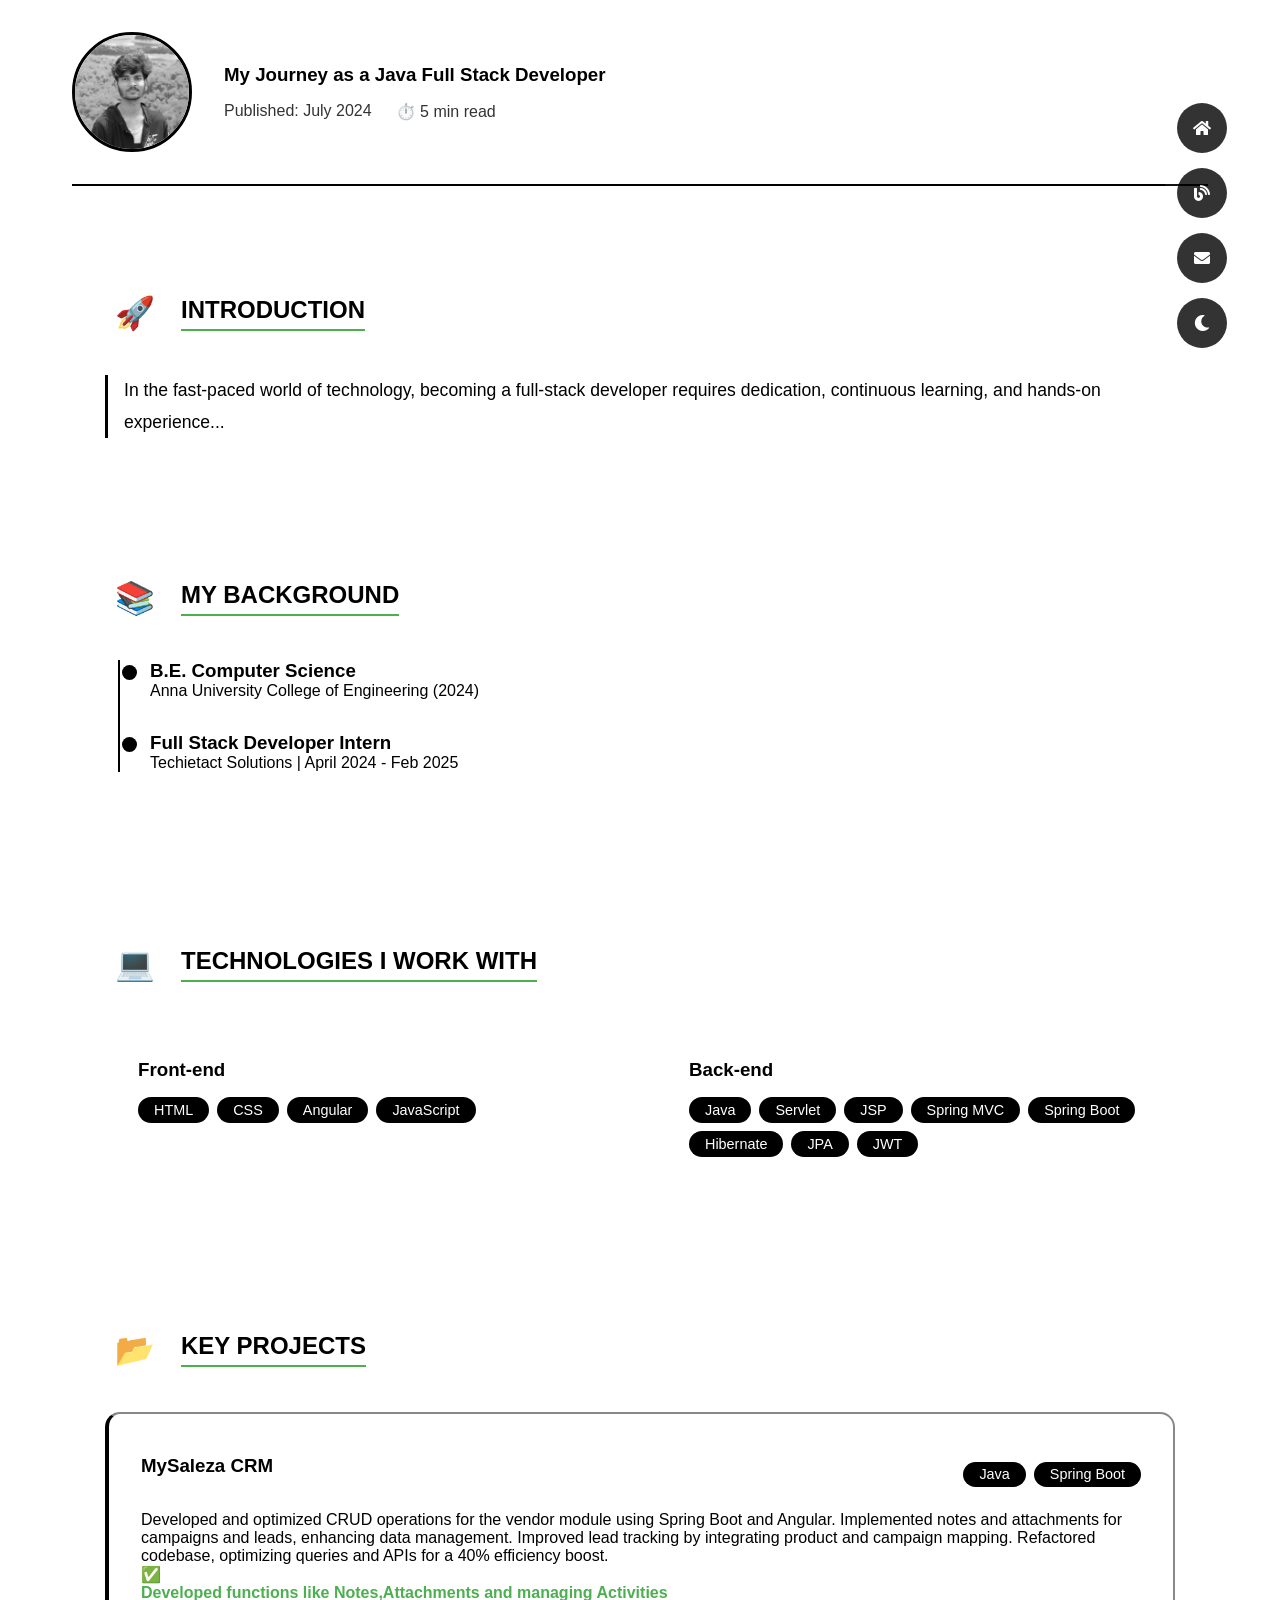
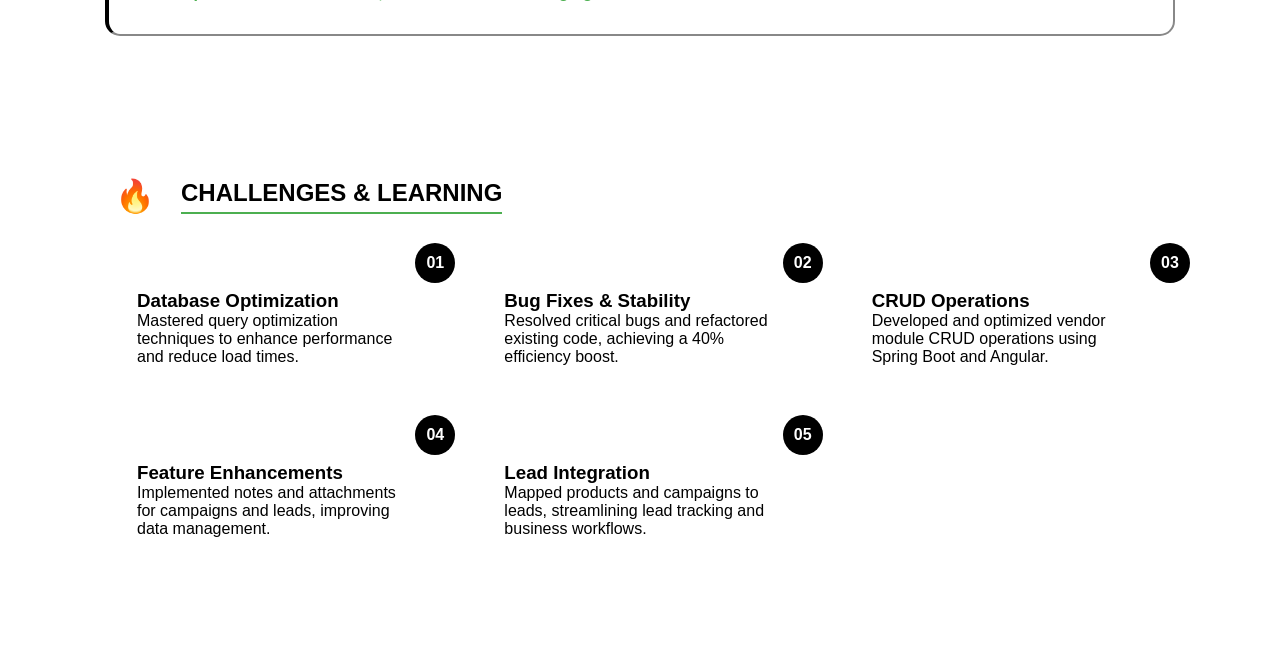
==== blog.html @ 285d7829 "first commit" ====
<!DOCTYPE html>
<html lang="en">
<head>
    <meta charset="UTF-8">
    <meta name="viewport" content="width=device-width, initial-scale=1.0">
    <title>Modern Portfolio</title>
    <link rel="stylesheet" href="styles.css">
    <link rel="stylesheet" href="https://cdnjs.cloudflare.com/ajax/libs/font-awesome/5.15.3/css/all.min.css">
</head>
<body>
    <!-- Add this inside your existing HTML file -->
<section class="blog-container">
    <article class="blog-post">
        <header class="blog-header">
            <div class="blog-author">
                <img src="/img/profile1.jpg" alt="Your Name" class="blog-profile">
                <div>
                    <h1>My Journey as a Java Full Stack Developer</h1>
                    <div class="blog-meta">
                        <span class="blog-date">Published: July 2024</span>
                        <span class="blog-readtime">⏱️ 5 min read</span>
                    </div>
                </div>
            </div>

            <div class="details">
                <!-- <button class="dropdown-toggle" onclick="toggleDropdown()">
                    <i class="fas fa-chevron-left"></i>
                </button> -->
                <div class="dropdown-content">
                   
                    <a href="/index.html" title="Home"><i class="fas fa-home"></i></a>
                    <a href="blog.html" title="Blog"><i class="fas fa-blog"></i></a>
                    <a href="#contact" title="Contact"><i class="fas fa-envelope"></i></a>
                    <a title="#" onclick="toggleTheme()"><i class="fas fa-moon"></i></a>
                </div>
            </div>
        </header>

        <div class="blog-content">
            <!-- Introduction Section -->
            <section class="blog-section fade-in">
                <div class="section-header">
                    <div class="section-icon">🚀</div>
                    <h2>Introduction</h2>
                </div>
                <p class="highlight-text">In the fast-paced world of technology, becoming a full-stack developer requires dedication, continuous learning, and hands-on experience...</p>
            </section>

            <!-- Timeline Section -->
            <section class="blog-section fade-in">
                <div class="section-header">
                    <div class="section-icon">📚</div>
                    <h2>My Background</h2>
                </div>
                <div class="timeline">
                    <div class="timeline-item">
                        <div class="timeline-dot"></div>
                        <div class="timeline-content">
                            <h3>B.E. Computer Science</h3>
                            <p>Anna University College of Engineering (2024)</p>
                        </div>
                    </div>
                    <div class="timeline-item">
                        <div class="timeline-dot"></div>
                        <div class="timeline-content">
                            <h3>Full Stack Developer Intern</h3>
                            <p>Techietact Solutions | April 2024 - Feb 2025</p>
                        </div>
                    </div>
                </div>
            </section>

            <!-- Tech Stack Section -->
            <section class="blog-section fade-in">
                <div class="section-header">
                    <div class="section-icon">💻</div>
                    <h2>Technologies I Work With</h2>
                </div>
                <div class="tech-grid">
                    <div class="tech-card">
                        <h3>Front-end</h3>
                        <div class="tech-tags">
                            <span>HTML</span><span>CSS</span><span>Angular</span><span>JavaScript</span>
                        </div>
                    </div>
                    <div class="tech-card">
                    <h3>Back-end</h3>
                    <div class="tech-tags">
                        <span>Java</span><span>Servlet</span><span>JSP</span><span>Spring MVC</span><span>Spring Boot</span><span>Hibernate</span><span>JPA</span><span>JWT</span>
                    </div>
                </div>
                    <!-- Add other tech cards -->
                </div>
            </section>

            <!-- Projects Section -->
            <section class="blog-section fade-in">
                <div class="section-header">
                    <div class="section-icon">📂</div>
                    <h2>Key Projects</h2>
                </div>
                <div class="project-cards">
                    <div class="project-card">
                        <div class="project-header">
                            <h3>MySaleza CRM</h3>
                            <div class="tech-tags">
                                <span>Java</span><span>Spring Boot</span>
                            </div>
                        </div>
                        <p class="project-desc">Developed and optimized CRUD operations for the vendor module using Spring Boot and Angular.
                            Implemented notes and attachments for campaigns and leads, enhancing data management.
                            Improved lead tracking by integrating product and campaign mapping.
                            Refactored codebase, optimizing queries and APIs for a 40% efficiency boost.</p>
                        <div class="project-highlights">
                            <div class="highlight">
                                <div class="highlight-icon">✅</div>
                                <p>Developed functions like Notes,Attachments and managing Activities </p>
                            </div>
                            <!-- Add more highlights -->
                        </div>
                    </div>
                    <!-- Add other project cards -->
                </div>
            </section>

            <!-- Challenges Section -->
            <section class="blog-section fade-in">
                <div class="section-header">
                    <div class="section-icon">🔥</div>
                    <h2>Challenges & Learning</h2>
                </div>
                <div class="challenge-grid">
                    <div class="challenge-card">
                        <div class="challenge-number">01</div>
                        <h3>Database Optimization</h3>
                        <p>Mastered query optimization techniques to enhance performance and reduce load times.</p>
                    </div>
            
                    <div class="challenge-card">
                        <div class="challenge-number">02</div>
                        <h3>Bug Fixes & Stability</h3>
                        <p>Resolved critical bugs and refactored existing code, achieving a 40% efficiency boost.</p>
                    </div>
            
                    <div class="challenge-card">
                        <div class="challenge-number">03</div>
                        <h3>CRUD Operations</h3>
                        <p>Developed and optimized vendor module CRUD operations using Spring Boot and Angular.</p>
                    </div>
            
                    <div class="challenge-card">
                        <div class="challenge-number">04</div>
                        <h3>Feature Enhancements</h3>
                        <p>Implemented notes and attachments for campaigns and leads, improving data management.</p>
                    </div>
            
                    <div class="challenge-card">
                        <div class="challenge-number">05</div>
                        <h3>Lead Integration</h3>
                        <p>Mapped products and campaigns to leads, streamlining lead tracking and business workflows.</p>
                    </div>
                </div>
            </section>
            
        </div>
    </article>
</section>

<style>
/* Blog Specific Styles */
.blog-container {
    max-width: 1200px;
    margin: 2rem auto;
    padding: 0 2rem;
}

.blog-header {
    border-bottom: 2px solid var(--secondary-color);
    padding-bottom: 2rem;
    margin-bottom: 3rem;
}

.blog-author {
    display: flex;
    align-items: center;
    gap: 2rem;
}

.blog-profile {
    width: 120px;
    height: 120px;
    border-radius: 50%;
    border: 3px solid var(--secondary-color);
}

.blog-meta {
    display: flex;
    gap: 1.5rem;
    margin-top: 1rem;
    opacity: 0.8;
}

.blog-section {
    margin: 4rem 0;
    padding: 2rem;
    background: rgba(255, 255, 255, 0.02);
    border-radius: 15px;
    border: 1px solid rgba(255, 255, 255, 0.1);
}

.section-header {
    display: flex;
    align-items: center;
    gap: 1rem;
    margin-bottom: 2rem;
}

.section-icon {
    font-size: 2rem;
    background: rgba(255, 255, 255, 0.1);
    padding: 1rem;
    border-radius: 50%;
    width: 60px;
    height: 60px;
    display: flex;
    align-items: center;
    justify-content: center;
}

.tech-grid {
    display: grid;
    grid-template-columns: repeat(auto-fit, minmax(250px, 1fr));
    gap: 2rem;
}

.tech-card {
    background: rgba(255, 255, 255, 0.05);
    padding: 2rem;
    border-radius: 10px;
    border: 1px solid rgba(255, 255, 255, 0.1);
}

.tech-tags {
    display: flex;
    flex-wrap: wrap;
    gap: 0.5rem;
    margin-top: 1rem;
}

.tech-tags span {
    background: var(--secondary-color);
    color: var(--primary-color);
    padding: 0.3rem 1rem;
    border-radius: 20px;
    font-size: 0.9rem;
}

.project-cards {
    display: grid;
    gap: 2rem;
}

.project-card {
    background: rgba(255, 255, 255, 0.03);
    padding: 2rem;
    border-radius: 15px;
    border-left: 4px solid var(--secondary-color);
}

.project-header {
    display: flex;
    justify-content: space-between;
    align-items: center;
    margin-bottom: 1.5rem;
}

.highlight-text {
    font-size: 1.1rem;
    line-height: 1.8;
    padding-left: 1rem;
    border-left: 3px solid var(--secondary-color);
}

.timeline {
    position: relative;
    padding-left: 30px;
    margin-left: 15px;
}

.timeline::before {
    content: '';
    position: absolute;
    left: -2px;
    top: 0;
    height: 100%;
    width: 2px;
    background: var(--secondary-color);
}

.timeline-item {
    position: relative;
    margin-bottom: 2rem;
}

.timeline-dot {
    width: 15px;
    height: 15px;
    background: var(--secondary-color);
    border-radius: 50%;
    position: absolute;
    left: -28px;
    top: 5px;
}

.challenge-grid {
    display: grid;
    grid-template-columns: repeat(auto-fit, minmax(300px, 1fr));
    gap: 2rem;
}

.challenge-card {
    position: relative;
    padding: 2rem;
    background: rgba(255, 255, 255, 0.03);
    border-radius: 15px;
}

.challenge-number {
    position: absolute;
    top: -15px;
    right: -15px;
    background: var(--secondary-color);
    color: var(--primary-color);
    width: 40px;
    height: 40px;
    border-radius: 50%;
    display: flex;
    align-items: center;
    justify-content: center;
    font-weight: bold;
}

.fade-in {
    opacity: 0;
    transform: translateY(20px);
    transition: all 0.6s ease;
}

.fade-in.active {
    opacity: 1;
    transform: translateY(0);
}
.blog-section{
        animation: appear linear;
        animation-timeline: view();
        animation-range: entry 0% cover 40% ;
    }
@keyframes appear{
    from{
        opacity: 0;
        /* scale: 0.5; */
        transform: translateX(-100px);
    }
    to{
        opacity: 1;
        /* scale: 1; */
        transform: translateY(0px);
    }
   
}
</style>

<script src="script.js"></script>
</body>
</html>
---- styles.css ----
:root {
    --primary-color: #000;
    --secondary-color: #fff;
    --accent: #888;
}

[data-theme="light"] {
    --primary-color: #fff;
    --secondary-color: #000;
}

* {
    margin: 0;
    padding: 0;
    box-sizing: border-box;
    transition: all 0.3s ease;
}

body {
    background-color: var(--primary-color);
    color: var(--secondary-color);
    font-family: 'Segoe UI', sans-serif;
}
.video-background {
    position: fixed;
    top: 0;
    left: 0;
    width: 100%;
    height: 100%;
    object-fit: cover;
    z-index: -1;
}

.container {
    max-width: 1200px;
    margin: 0 auto;
    padding: 2rem;
}

/* Header Section */
.header {
    text-align: center;
    padding: 13rem 0 2rem;
    position: relative;
}

.profile-img {
    width: 200px;
    height: 200px;
    border-radius: 60%;
    margin: 0 auto;
    background: url('/img/profile1.jpg') center/cover;
    border: 4px solid var(--secondary-color);
    position: absolute;
    left: 50%;
    transform: translateX(-50%);
    top: -1px;
}
html {
    scroll-behavior: smooth;
}
.details {
    position: fixed;
    top: 50%;
    right: 1rem;
    transform: translateY(-50%);
    z-index: 1000;
    opacity: 0.8;
    transition: opacity 0.3s ease;
}

.details:hover {
    opacity: 1;
}
/* Default styles */
.dropdown-toggle {
    background: var(--secondary-color);
    color: var(--primary-color);
    border: none;
    width: 50px;
    height: 50px;
    border-radius: 50%;
    cursor: pointer;
    box-shadow: 0 4px 15px rgba(0,0,0,0.2);
    transition: all 0.3s cubic-bezier(0.4, 0, 0.2, 1);
    display: flex;
    align-items: center;
    justify-content: center;
    position: fixed;
    bottom: 20px;
    right: 20px;
    z-index: 1000;
}

/* Dropdown menu (fixed) */
.dropdown-content {
    position: fixed;
    right: 20px;
    bottom: 80px;
    opacity: 1;
    visibility: visible;
    transform: translateY(0);
    transition: all 0.4s cubic-bezier(0.4, 0, 0.2, 1);
    background: rgba(255, 255, 255, 0.1);
    backdrop-filter: blur(10px);
    border-radius: 15px;
    padding: 10px;
    display: flex;
    flex-direction: column;
    gap: 15px;
    z-index: 999;
}

/* Style for dropdown links */
.dropdown-content a {
    width: 40px;
    height: 40px;
    border-radius: 50%;
    background: var(--secondary-color);
    color: var(--primary-color);
    display: flex;
    align-items: center;
    justify-content: center;
    text-decoration: none;
    transition: all 0.3s ease;
}

.dropdown-content a:hover {
    transform: translateX(-10px);
    background: var(--primary-color);
    color: var(--secondary-color);
}.dropdown-toggle i {
    transition: transform 0.3s ease-in-out;
}

/* Rotate arrow when active */
.dropdown-toggle.active i {
    transform: rotate(-180deg);
}

/* ===== RESPONSIVE DESIGN ===== */

/* For smaller screens (mobile) */
@media (max-width: 768px) {
    .dropdown-toggle {
        width: 40px;
        height: 40px;
        bottom: 15px;
        right: 15px;
    }

    .dropdown-content {
        right: 15px;
        bottom: 70px;
        padding: 8px;
        border-radius: 12px;
    }

    .dropdown-content a {
        width: 30px;
        height: 30px;
    }
}

/* For extra small screens */
@media (max-width: 480px) {
    .dropdown-toggle {
        width: 35px;
        height: 35px;
        bottom: 10px;
        right: 10px;
    }

    .dropdown-content {
        right: 10px;
        bottom: 60px;
        padding: 6px;
        border-radius: 10px;
    }

    .dropdown-content a {
        width: 25px;
        height: 25px;
    }
}

/* For larger screens (above 1200px, desktops) */
@media (min-width: 1200px) {
    .dropdown-toggle {
        width: 60px;
        height: 60px;
    }

    .dropdown-content {
        right: 25px;
        bottom: 90px;
        padding: 12px;
        border-radius: 18px;
    }

    .dropdown-content a {
        width: 50px;
        height: 50px;
    }
}

/* Sections */
.section {
color: var(--primary-color);
padding: 20px;
margin: 20px 0;
border-radius: 10px;
box-shadow: 0 4px 8px rgba(255, 255, 255, 0.1);
}

h2 {

color: var(--secondary-color);
font-size: 24px;
text-transform: uppercase;
border-bottom: 2px solid #4CAF50;
display: inline-block;
padding-bottom: 5px;
}

.content {
color: var(--secondary-color);
padding: 10px;
}

.highlight {
color: #4CAF50;
font-weight: bold;
}

ul {
list-style: none;
padding: 0;
}

ul li {
margin-bottom: 10px;
padding-left: 20px;
position: relative;
}

ul li::before {
content: "✔";
position: absolute;
left: 0;
color: #4CAF50;
font-weight: bold;
}

.skills-marquee {
    overflow: hidden;
    white-space: nowrap;
    position: relative;
    width: 100%;
    background: var(--secondary-color);
    padding: 1rem 0;
}

.skills-track {
    display: flex;
    gap: 1rem;
    animation: scroll 10s linear infinite;
    width: max-content;
}
/* Page fade effect */
.page-transition {
    opacity: 0;
    transform: translateY(10px);
    animation: fadeIn 0.5s ease-in-out forwards;
}

/* Fade-in animation */
@keyframes fadeIn {
    from {
        opacity: 0;
        transform: translateY(10px);
    }
    to {
        opacity: 1;
        transform: translateY(0);
    }
}

/* Fade-out effect when navigating */
.fade-out {
    animation: fadeOut 0.5s ease-in-out forwards;
}

@keyframes fadeOut {
    from {
        opacity: 1;
        transform: translateY(0);
    }
    to {
        opacity: 0;
        transform: translateY(10px);
    }
}


/* Individual Skill Items */
.skill {
    background: var(--primary-color);
    color: var(--secondary-color);
    padding: 1rem;
    border-radius: 10px;
    box-shadow: 0 5px 15px rgba(0, 0, 0, 0.1);
    text-align: center;
    font-weight: bold;
    display: flex;
    align-items: center;
    gap: 8px;
    font-size: 1rem;
}

/* Icon Styling */
.skill i {
    font-size: 24px;
}

/* Infinite Scrolling Animation */
@keyframes scroll {
    from {
        
        transform: translateX(0);
    }
    to {
        transform: translateX(-40%);
    }
}

.projects-grid {
    display: grid;
    grid-template-columns: repeat(auto-fit, minmax(300px, 1fr));
    gap: 2rem;
    margin-top: 2rem;
}

.project-card {
    background: var(--primary-color);
    color: var(--secondary-color);
    overflow: hidden;
    padding: 1.5rem;
    border-radius: 15px;
    box-shadow: 0 5px 15px rgba(255, 255, 255, 0.1);
    transition: transform 0.3s ease, box-shadow 0.3s ease;
    border: 2px solid var(--accent);
}

.project-image-container {
    width: 100%;
    height: auto;
    display: flex;
    justify-content: center;
    align-items: center;
    overflow: hidden;
}

.project-image-container img {
    width: 100%;
    height: auto;
    max-height: 300px;
    object-fit: contain; /* Ensures the entire image is visible */
    transition: transform 0.3s ease;
}

.project-image-container:hover img {
    transform: scale(1.05);
}

.project-card:hover {
    transform: translateY(-5px);
    box-shadow: 0 10px 25px rgba(255, 255, 255, 0.2);
}


/* Footer */
/* Your CSS */
footer {
    padding: 0.75rem 0;
    text-align: center;
    position: fixed;
    bottom: 0;
    left: 50%;
    transform: translateX(-50%) translateY(0);
    width: 100%;
    height: 8%;
    max-width: 350px;
    border-radius: 2rem;
    background: rgba(255, 255, 255, 0.05);
    backdrop-filter: blur(10px);
    border: 1px solid rgba(255, 255, 255, 0.1);
    z-index: 1000;
    transition: transform 0.3s ease;
    
    /* Center content */
    display: flex;
    align-items: center;
    justify-content: center;
}

footer.hidden {
    transform: translateX(-50%) translateY(100%);
}

.footer-trigger {
    position: fixed;
    bottom: 0;
    left: 0;
    width: 100%;
    height: 20px;
    z-index: 999;
}

footer::before {
    content: '';
    position: absolute;
    inset: 0;
    border-radius: 2rem;
    padding: 2px;
    background: linear-gradient(var(--secondary-color), transparent);
    -webkit-mask: 
        linear-gradient(#000 0 0) content-box, 
        linear-gradient(#000 0 0);
    mask: 
        linear-gradient(#000 0 0) content-box, 
        linear-gradient(#000 0 0);
    -webkit-mask-composite: xor;
    mask-composite: exclude;
    z-index: -1;
}
/* If you have icons inside the footer, this will help ensure they're centered */
footer .icons {
    display: flex;
    justify-content: center;
    align-items: center;
    gap: 1.5rem;  /* Space between icons */
}
.social-links {
    display: flex;
    justify-content: center;
    gap: 1.5rem;
    padding: 1rem;
}

.social-links a {
    color: var(--secondary-color);
    font-size: 1.5rem;
    padding: 1rem;
    border-radius: 50%;
    transition: all 0.3s cubic-bezier(0.4, 0, 0.2, 1);
    position: relative;
}

.social-links a:hover {
    transform: translateY(-3px);
    /* color: var(--primary-color); */
    background: rgba(255, 255, 255, 0.1);
}

.social-links a:active {
    transform: scale(1.2);
}

.social-links a::after {
    content: '';
    position: absolute;
    width: 100%;
    height: 100%;
    border: 2px solid var(--secondary-color);
    border-radius: 50%;
    top: 0;
    left: 0;
    opacity: 0;
    transition: all 0.3s ease;
}

.social-links a:active::after {
    opacity: 1;
    transform: scale(1.4);
}


.theme-toggle {
    position: fixed;
    top: 20px;
    right: 20px;
    cursor: pointer;
    background: none;
    border: none;
    color: var(--secondary-color);
    font-size: 1.5rem;
}

.contact {
    padding: 4rem 2rem;
    background: rgba(255, 255, 255, 0.05);
    border-radius: 20px;
    margin: 1rem auto;
    margin-bottom: 1rem auto;
    max-width: 800px;
    opacity: 0;
    transform: translateY(20px);
    animation: fadeInUp 0.6s forwards;
    animation-delay: 0.3s;
}

@keyframes fadeInUp {
    to {
        opacity: 1;
        transform: translateY(0);
    }
}

.contact h2 {
    font-size: 1.5rem;
    margin-bottom: 1.5rem;
    position: relative;
    display: inline-block;
}

.contact h2::after {
    content: '';
    position: absolute;
    bottom: -5px;
    left: 0;
    width: 50px;
    height: 3px;
    background: var(--secondary-color);
}

.contact .content {
    display: flex;
    flex-direction: column;
    align-items: center;
    gap: 2.5rem;
}

.contact p {
    font-size: 1.1rem;
    text-align: center;
    line-height: 1.6;
    max-width: 600px;
}

.contact-cta {
    position: relative;
    display: inline-flex;
    align-items: center;
    gap: 10px;
    padding: 1rem 2rem;
    background: transparent;
    border: 2px solid var(--secondary-color);
    border-radius: 50px;
    cursor: pointer;
    transition: all 0.3s ease;
    text-decoration: none;
    color: var(--secondary-color);
    margin-top: 1rem;
}

.contact-cta:hover {
    background: var(--secondary-color);
    color: var(--primary-color);
    transform: translateY(-3px);
    box-shadow: 0 5px 15px rgba(0,0,0,0.2);
}

.contact-cta::before {
    content: '👉';
    opacity: 0;
    transition: opacity 0.3s ease;
}

.contact-cta:hover::before {
    opacity: 1;
}

.email-bubble {
    display: none; /* Hidden until hover */
    position: absolute;
    background: var(--secondary-color);
    color: var(--primary-color);
    padding: 8px 15px;
    border-radius: 30px;
    font-size: 0.9rem;
    top: -40px;
    left: 50%;
    transform: translateX(-50%);
    white-space: nowrap;
}

.contact-cta:hover .email-bubble {
    display: block;
    animation: bubblePop 0.3s ease;
}

@keyframes bubblePop {
    0% { transform: translateX(-50%) scale(0); }
    80% { transform: translateX(-50%) scale(1.1); }
    100% { transform: translateX(-50%) scale(1); }
}
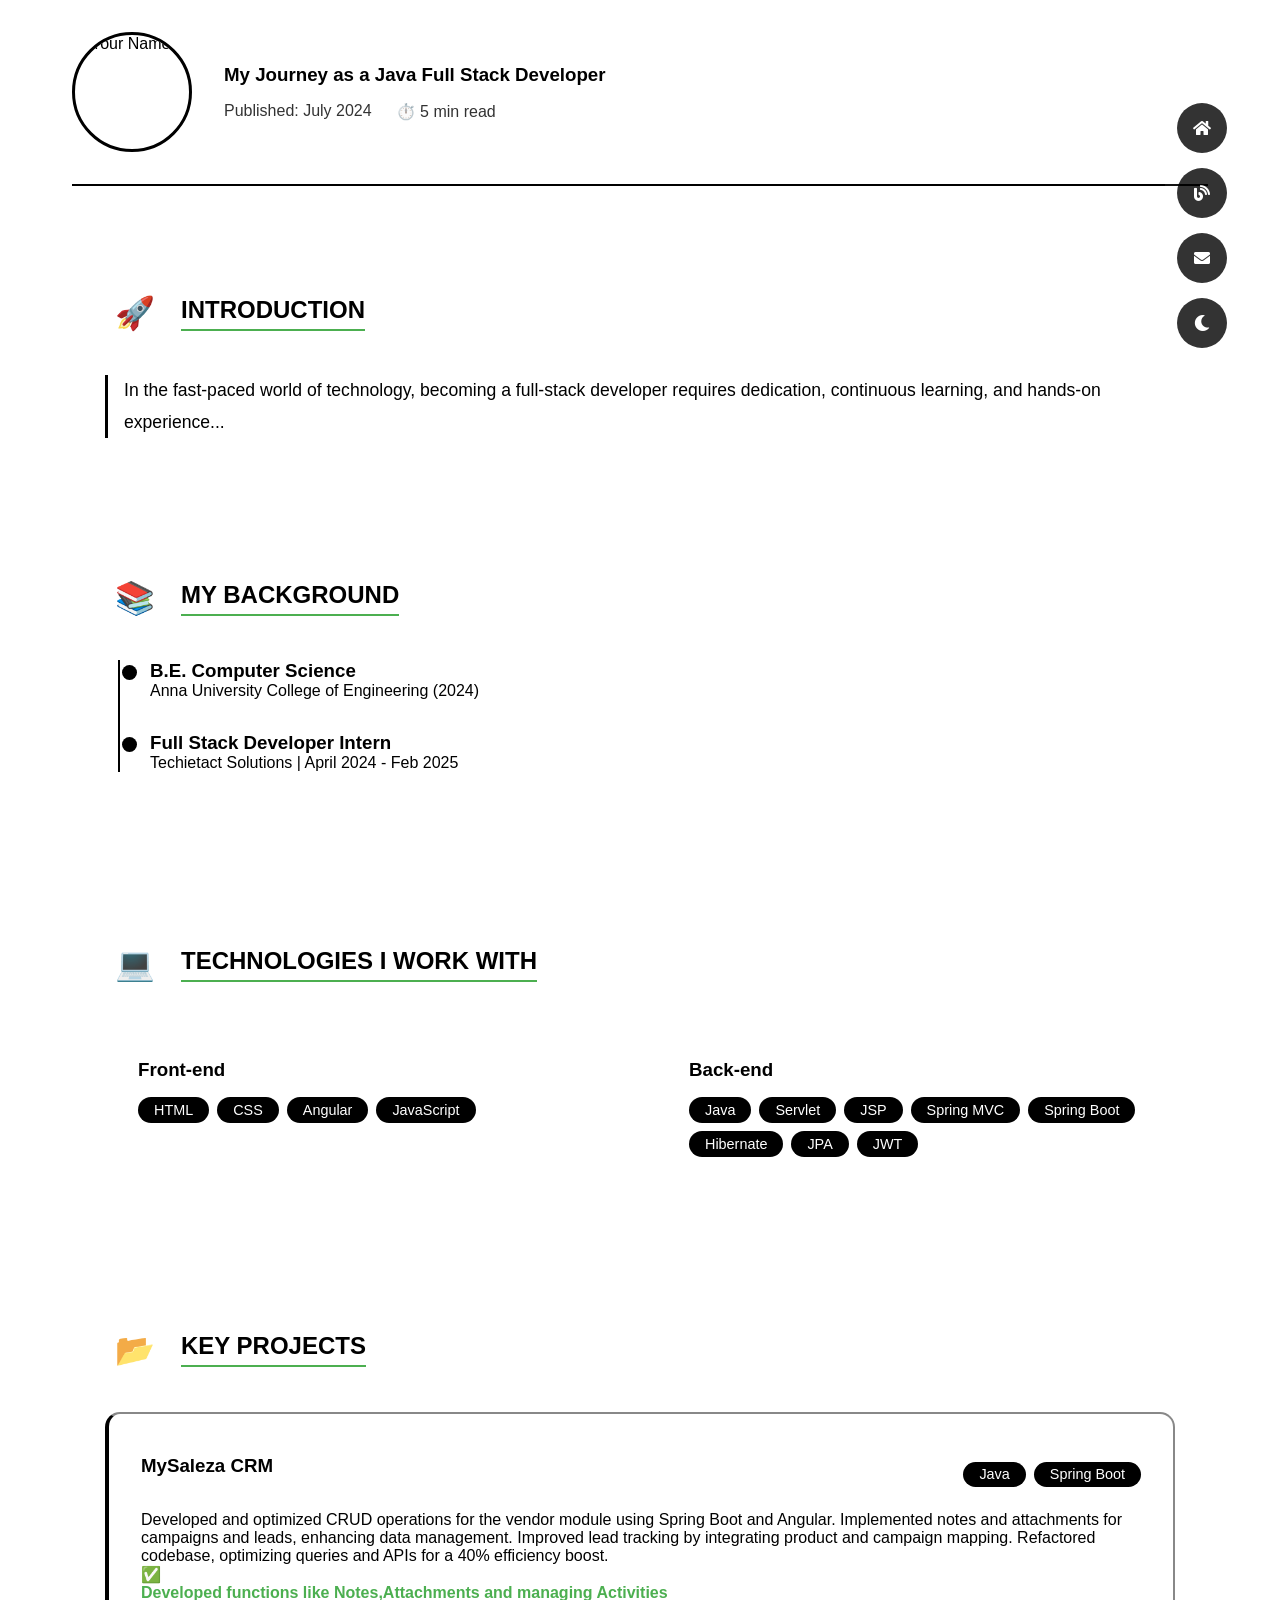
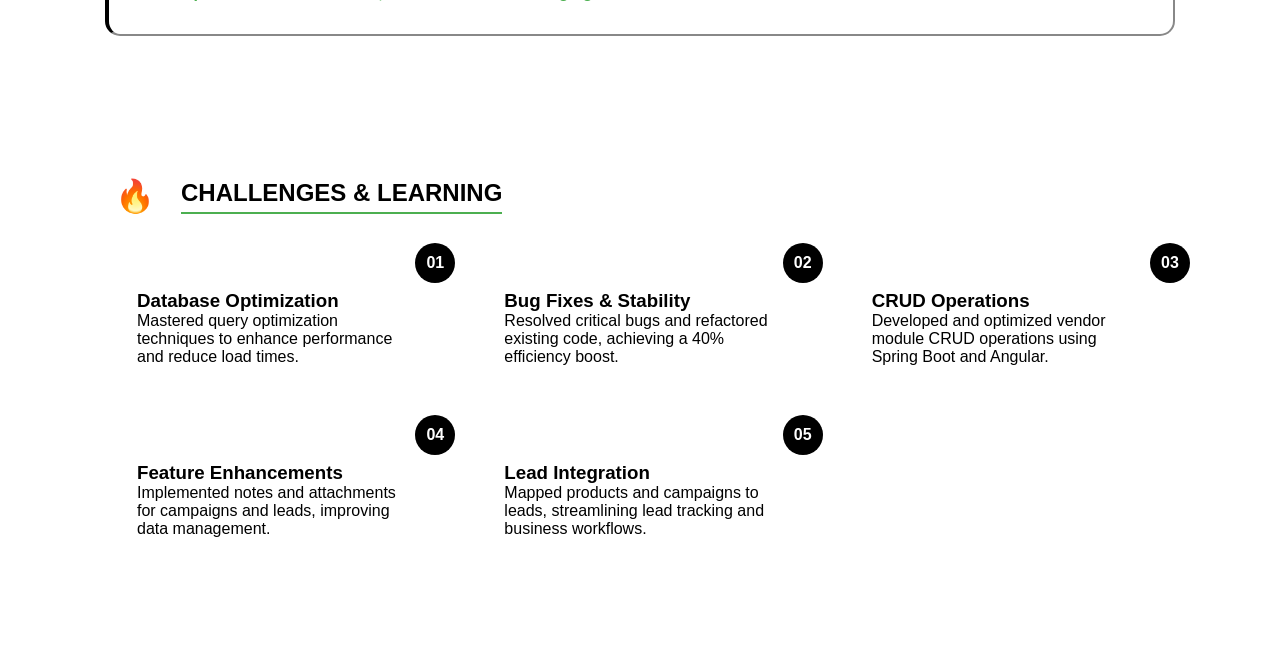
==== commit 63821b77: "commit" ====
--- a/blog.html
+++ b/blog.html
@@ -13,7 +13,7 @@
     <article class="blog-post">
         <header class="blog-header">
             <div class="blog-author">
-                <img src="/img/profile1.jpg" alt="Your Name" class="blog-profile">
+                <img src="/portfolio/profile1.jpg" alt="Your Name" class="blog-profile">
                 <div>
                     <h1>My Journey as a Java Full Stack Developer</h1>
                     <div class="blog-meta">
@@ -29,7 +29,7 @@
                 </button> -->
                 <div class="dropdown-content">
                    
-                    <a href="/index.html" title="Home"><i class="fas fa-home"></i></a>
+                    <a href="/portfolio/index.html" title="Home"><i class="fas fa-home"></i></a>
                     <a href="blog.html" title="Blog"><i class="fas fa-blog"></i></a>
                     <a href="#contact" title="Contact"><i class="fas fa-envelope"></i></a>
                     <a title="#" onclick="toggleTheme()"><i class="fas fa-moon"></i></a>
--- a/styles.css
+++ b/styles.css
@@ -49,7 +49,7 @@
     height: 200px;
     border-radius: 60%;
     margin: 0 auto;
-    background: url('/img/profile1.jpg') center/cover;
+    background: url('/portfolio/profile1.jpg') center/cover;
     border: 4px solid var(--secondary-color);
     position: absolute;
     left: 50%;
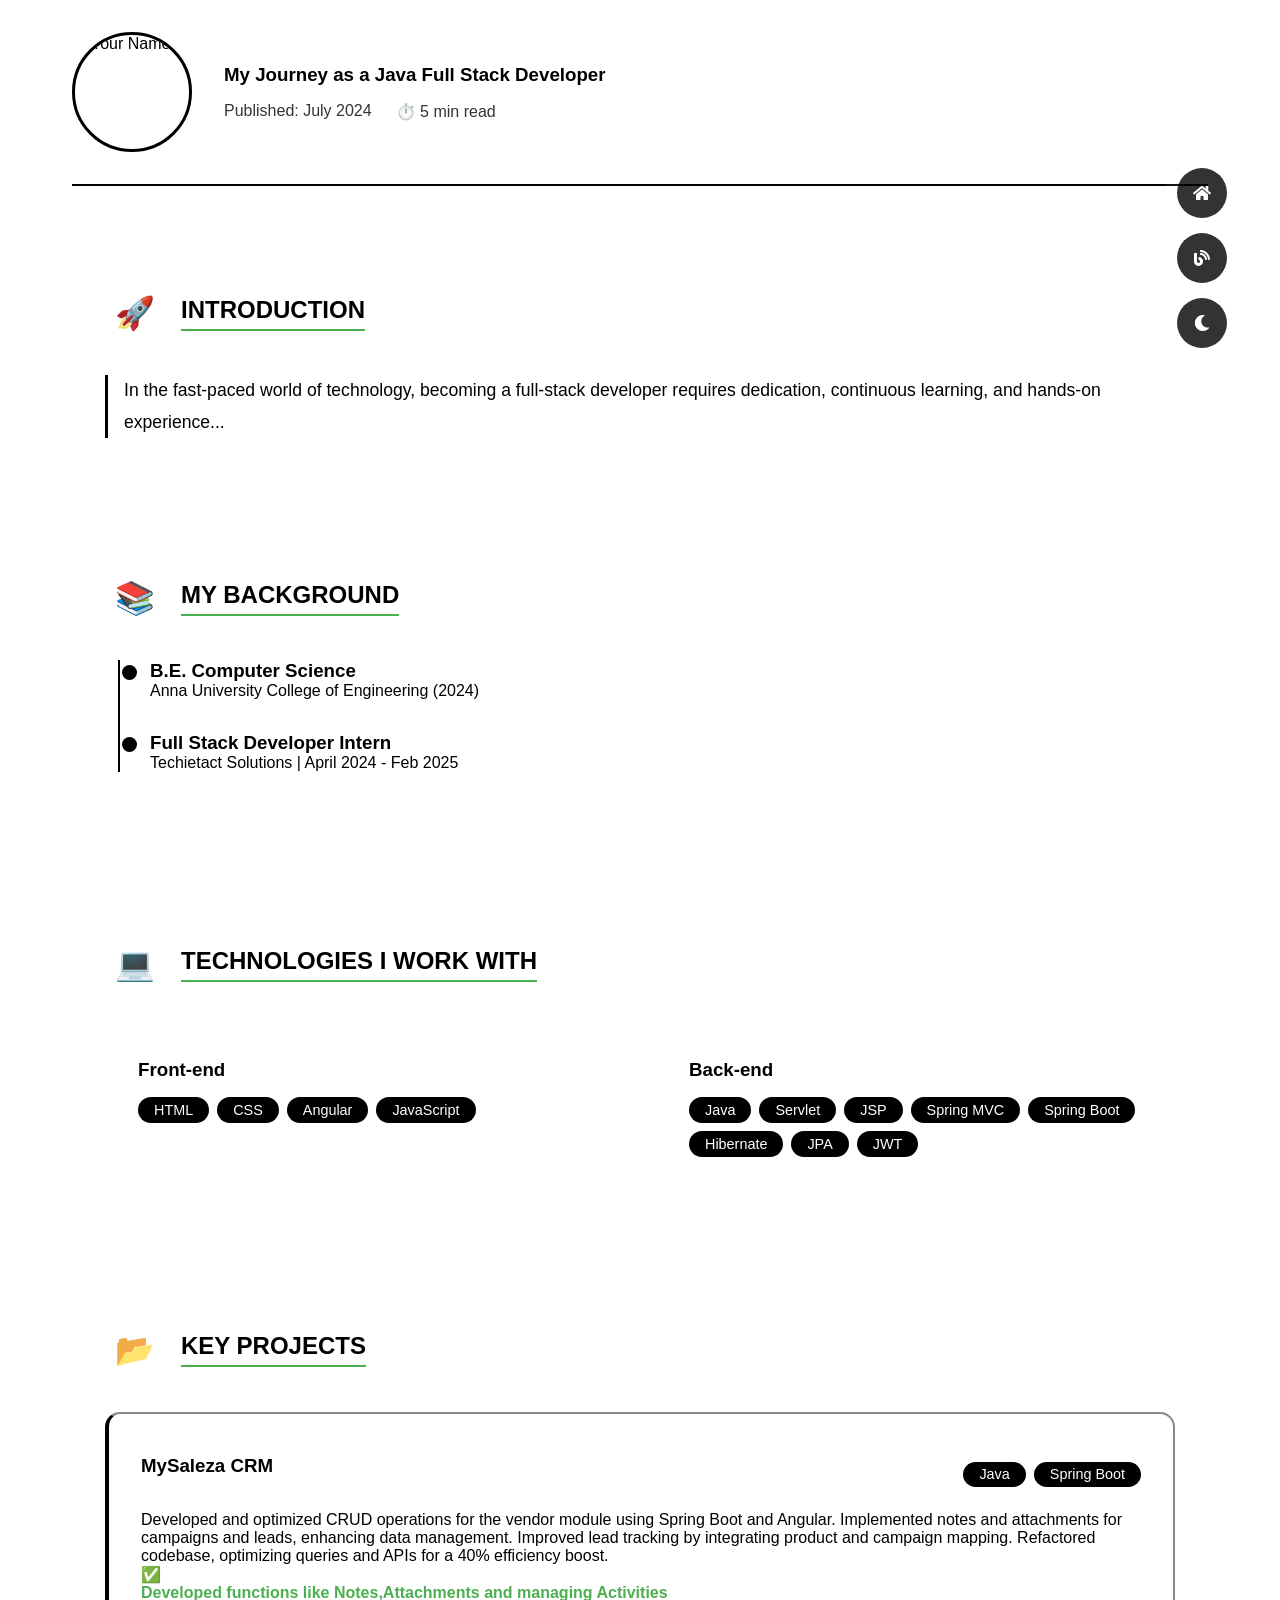
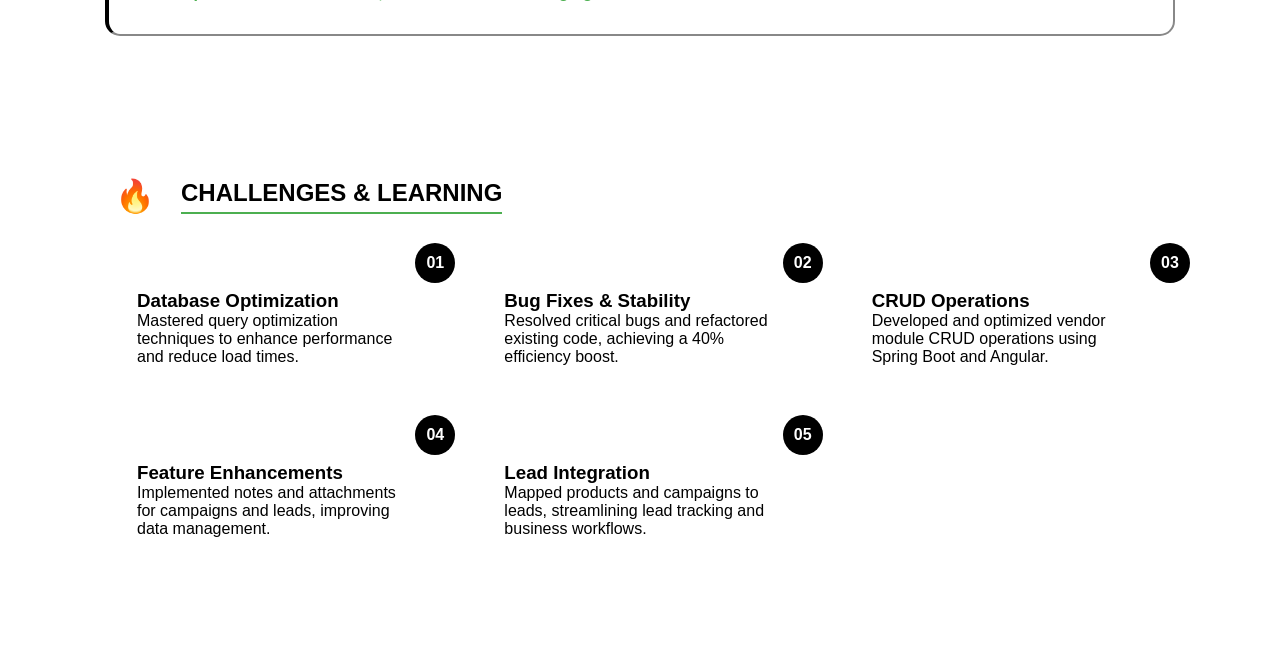
==== commit 249938b4: "Update blog.html" ====
--- a/blog.html
+++ b/blog.html
@@ -31,7 +31,7 @@
                    
                     <a href="/portfolio/index.html" title="Home"><i class="fas fa-home"></i></a>
                     <a href="blog.html" title="Blog"><i class="fas fa-blog"></i></a>
-                    <a href="#contact" title="Contact"><i class="fas fa-envelope"></i></a>
+                  
                     <a title="#" onclick="toggleTheme()"><i class="fas fa-moon"></i></a>
                 </div>
             </div>
@@ -373,4 +373,4 @@
 
 <script src="script.js"></script>
 </body>
-</html>+</html>
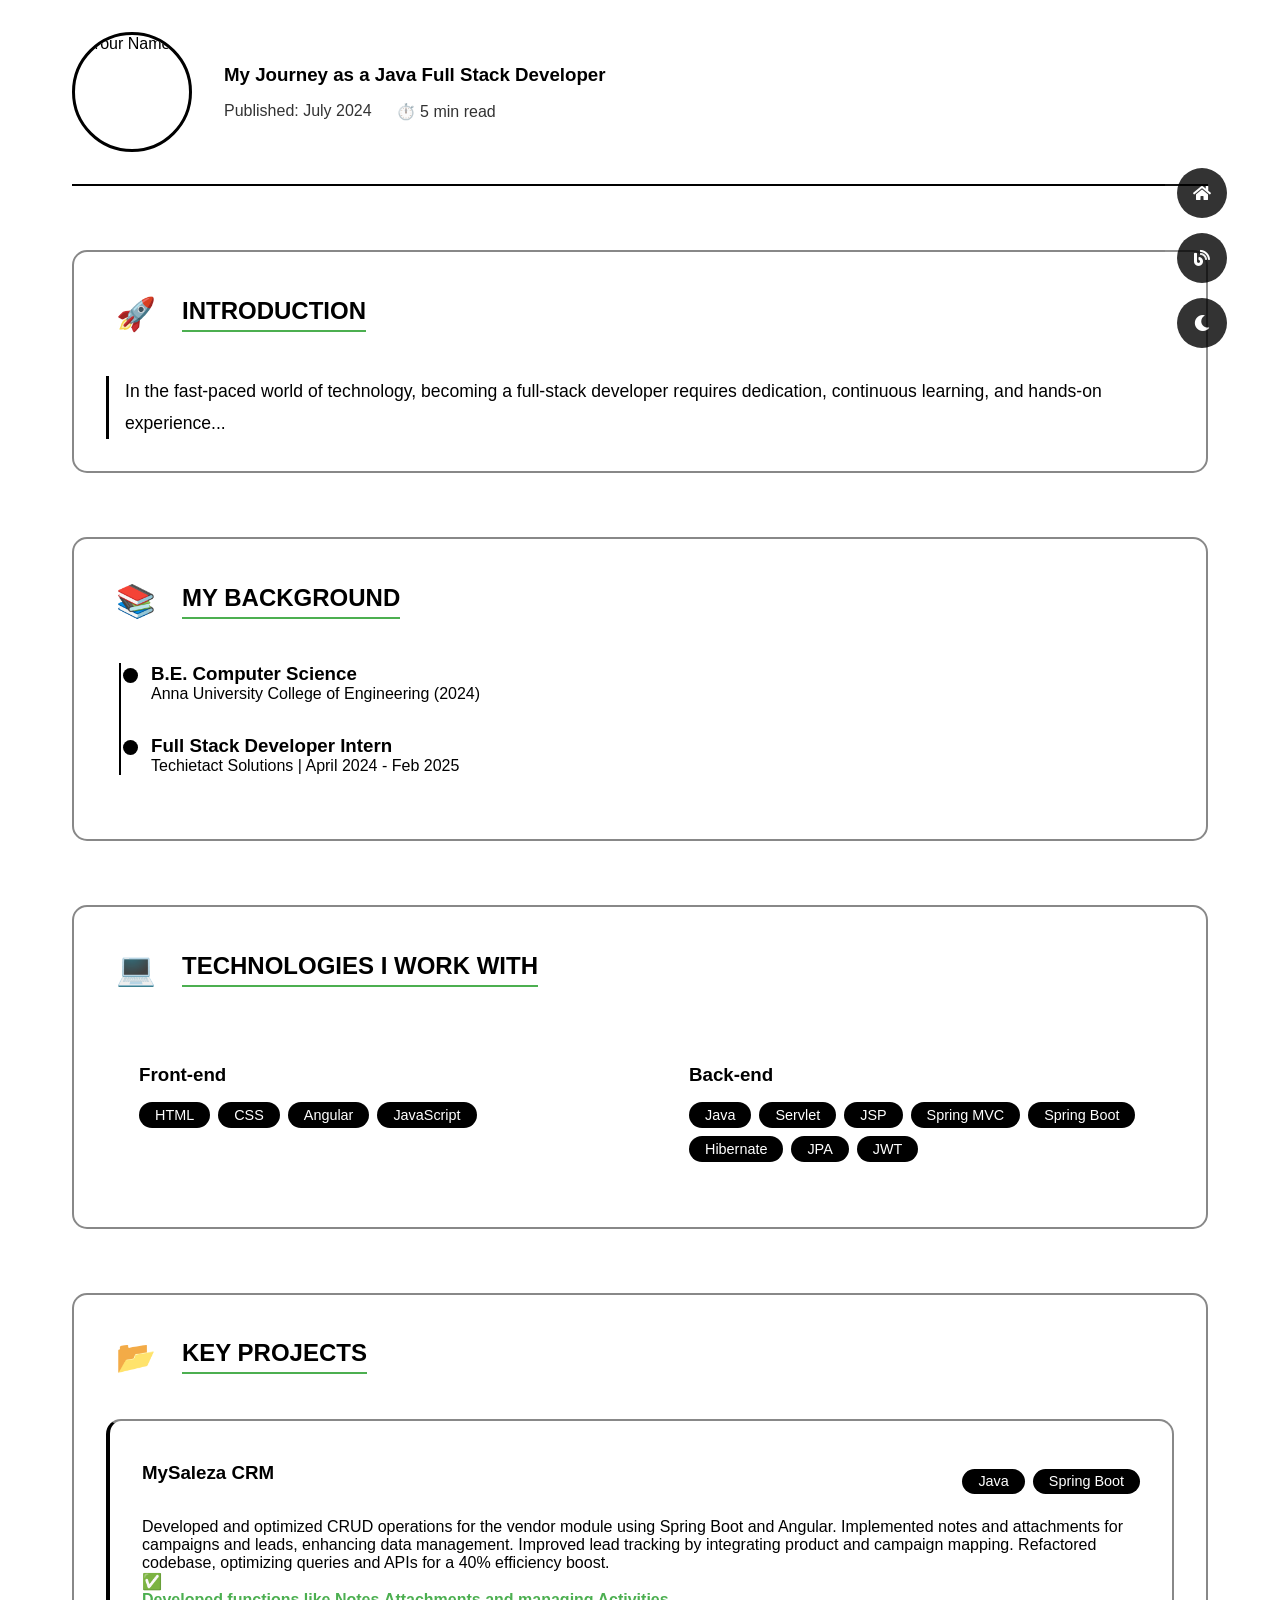
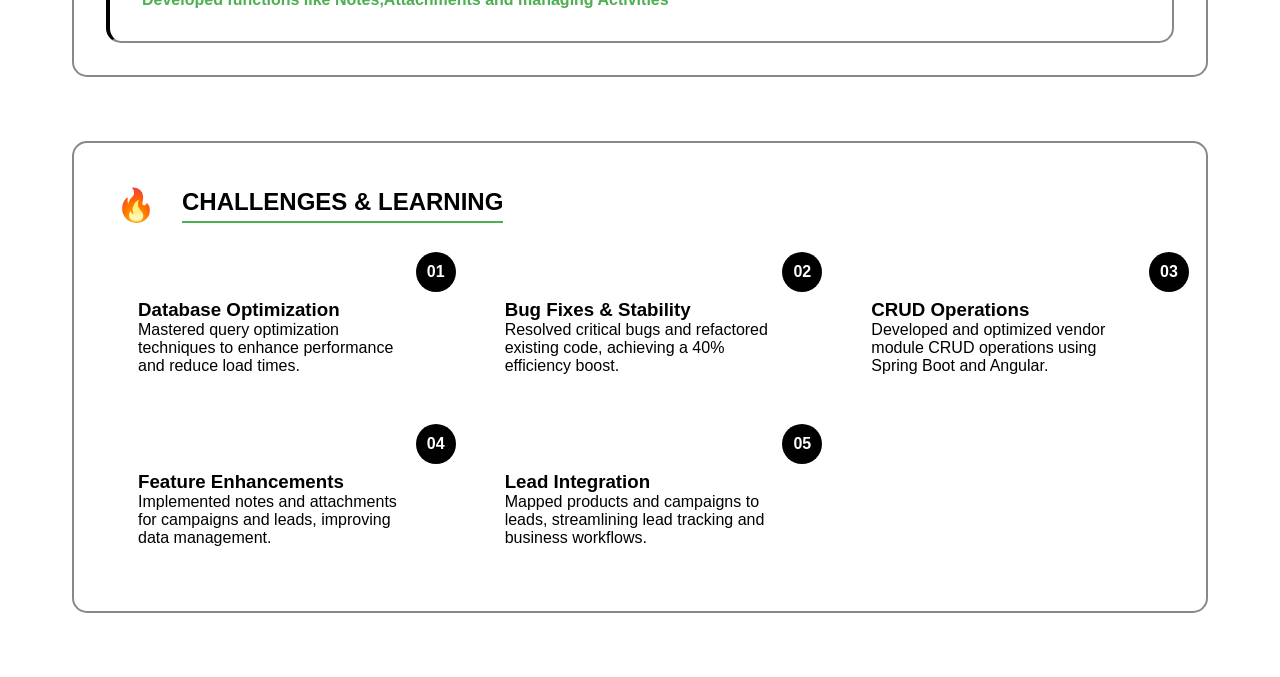
==== commit cab411dd: "Update blog.html" ====
--- a/blog.html
+++ b/blog.html
@@ -202,11 +202,15 @@
 }
 
 .blog-section {
+  background: var(--primary-color);
+
     margin: 4rem 0;
     padding: 2rem;
     background: rgba(255, 255, 255, 0.02);
     border-radius: 15px;
-    border: 1px solid rgba(255, 255, 255, 0.1);
+    box-shadow: 0 5px 15px rgba(255, 255, 255, 0.1);
+transition: transform 0.3s ease, box-shadow 0.3s ease;
+border: 2px solid var(--accent);
 }
 
 .section-header {
--- a/styles.css
+++ b/styles.css
@@ -206,11 +206,14 @@
 
 /* Sections */
 .section {
+    background: var(--primary-color);
 color: var(--primary-color);
 padding: 20px;
 margin: 20px 0;
 border-radius: 10px;
-box-shadow: 0 4px 8px rgba(255, 255, 255, 0.1);
+box-shadow: 0 5px 15px rgba(255, 255, 255, 0.1);
+transition: transform 0.3s ease, box-shadow 0.3s ease;
+border: 2px solid var(--accent);
 }
 
 h2 {
